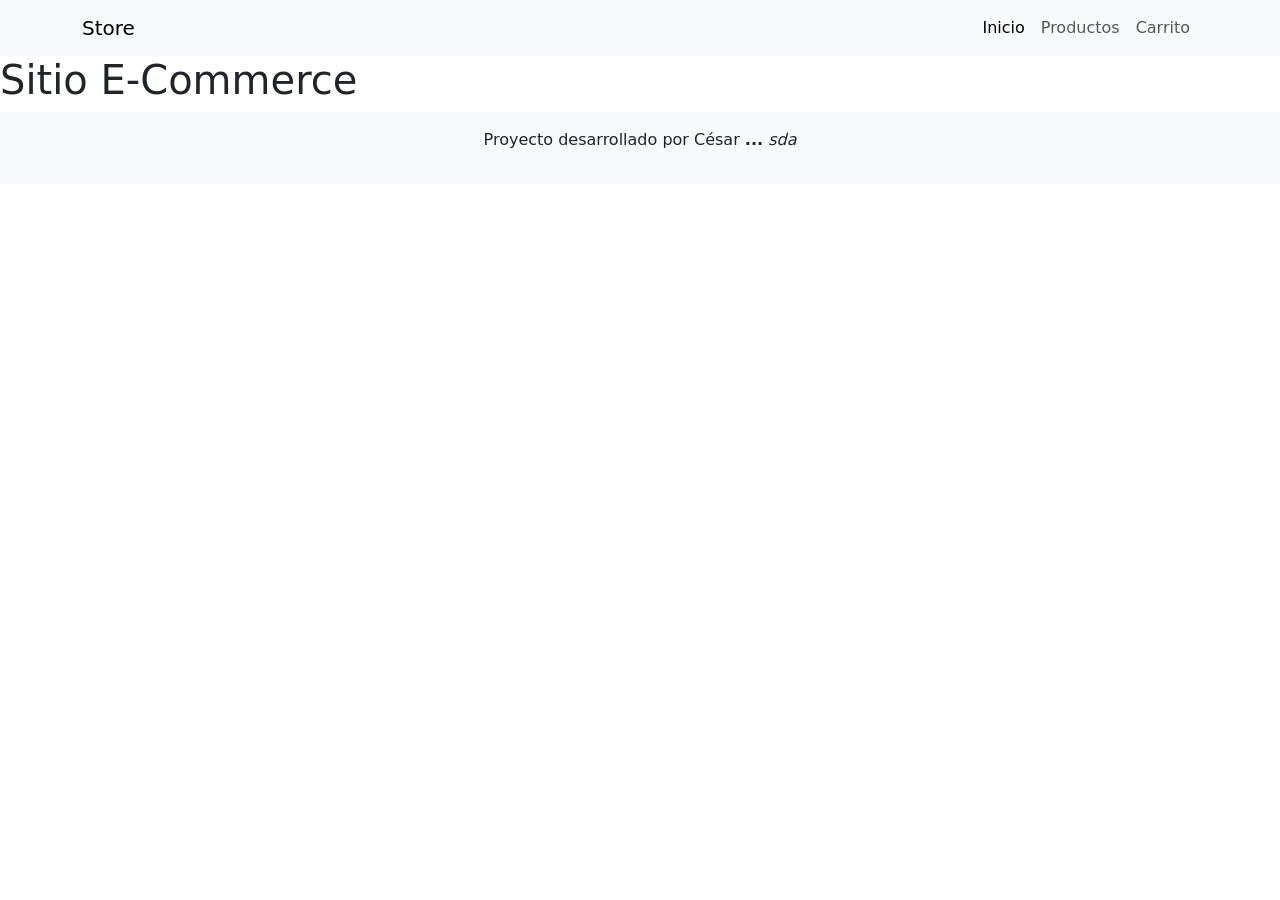
==== index.html @ f83b735a "Se da formato al footer del documento" ====
<!DOCTYPE html>
<html lang="es"> <!--ls,dir o pwd sirven para ver las carpetas que hay dentro de mi directorio y la ruta-->

<head>
    <meta charset="UTF-8">
    <meta name="viewport" content="width=device-width, initial-scale=1.0">
    <title>Proyecto Final m2</title>

    <link href="https://cdn.jsdelivr.net/npm/bootstrap@5.3.8/dist/css/bootstrap.min.css" rel="stylesheet"
        integrity="sha384-sRIl4kxILFvY47J16cr9ZwB07vP4J8+LH7qKQnuqkuIAvNWLzeN8tE5YBujZqJLB" crossorigin="anonymous">

    <script defer src="https://cdn.jsdelivr.net/npm/bootstrap@5.3.8/dist/js/bootstrap.bundle.min.js"
        integrity="sha384-FKyoEForCGlyvwx9Hj09JcYn3nv7wiPVlz7YYwJrWVcXK/BmnVDxM+D2scQbITxI"
        crossorigin="anonymous"></script>

    <link rel="stylesheet" href="/assets/css/style.css">

    <script defer src="/assets/js/script.js"></script>
</head>

<body>
    <nav class="navbar navbar-expand-lg bg-body-tertiary">
        <div class="container">
            <a class="navbar-brand" href="#">Store</a>
            <button class="navbar-toggler" type="button" data-bs-toggle="collapse" data-bs-target="#navbarNav"
                aria-controls="navbarNav" aria-expanded="false" aria-label="Toggle navigation">
                <span class="navbar-toggler-icon"></span>
            </button>
            <div class="collapse navbar-collapse" id="navbarNav">
                <ul class="navbar-nav ms-auto">
                    <li class="nav-item">
                        <a class="nav-link active" aria-current="page" href="#">Inicio</a>
                    </li>
                    <li class="nav-item">
                        <a class="nav-link" href="#">Productos</a>
                    </li>
                    <li class="nav-item">
                        <a class="nav-link" href="#">Carrito</a>
                    </li>
                </ul>
            </div>
        </div>
    </nav>
    <header>
        <h1>Sitio E-Commerce</h1>
    </header>
    <main>

    </main>
    <footer class="bg-body-tertiary py-3">
        <p class="text-center">Proyecto desarrollado por César <strong>...</strong> <em>sda</em></p>
    </footer>
</body>

</html>
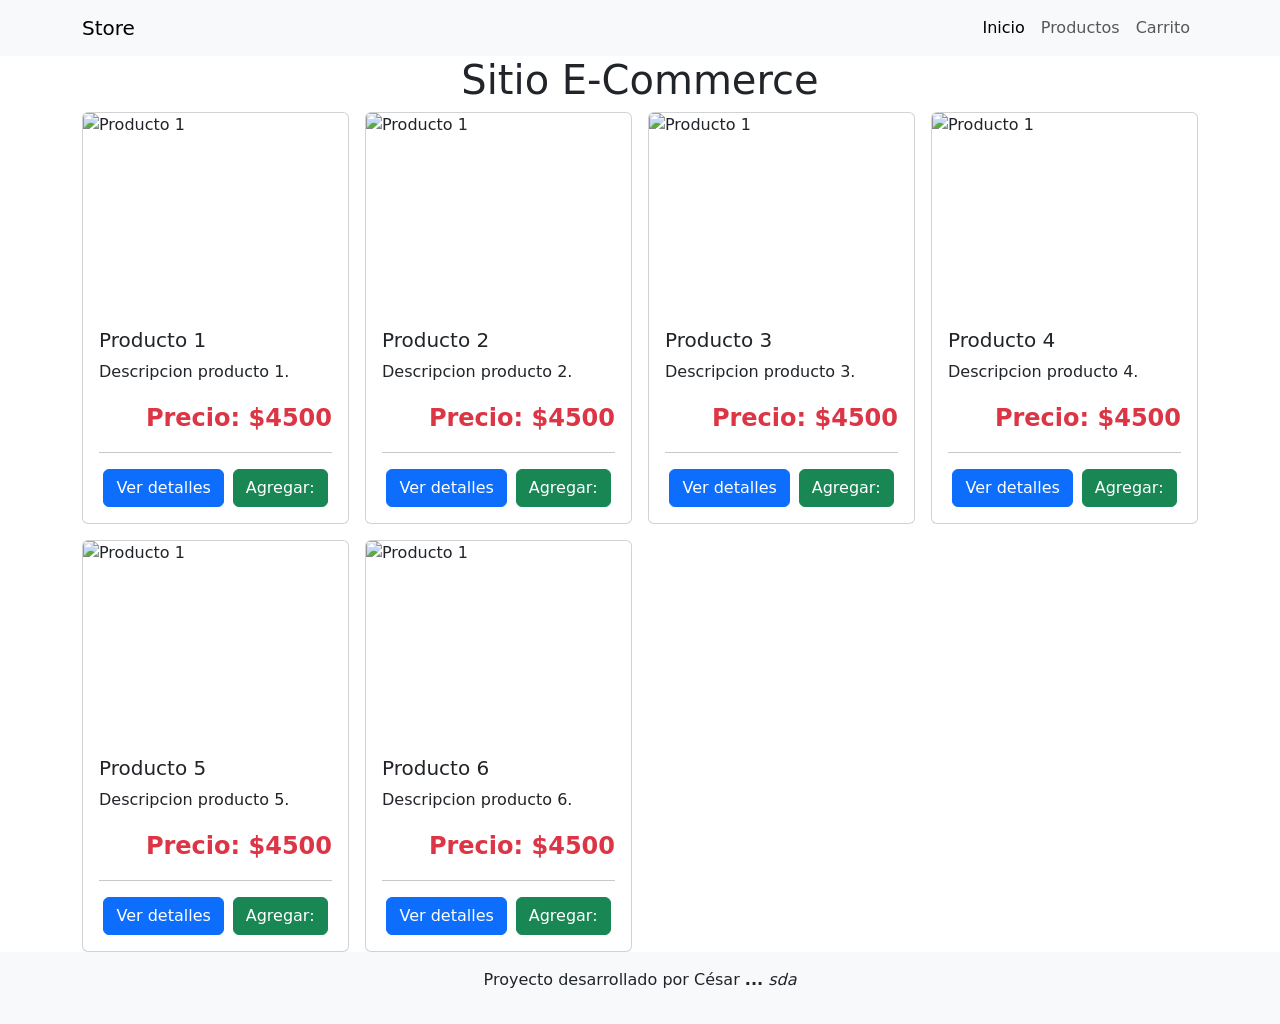
==== commit 821bf5a0: "Se crea galeria de productos y se enlaza con la barra de navegacion. También se agrega aspect ratio " ====
--- a/index.html
+++ b/index.html
@@ -32,7 +32,7 @@
                         <a class="nav-link active" aria-current="page" href="#">Inicio</a>
                     </li>
                     <li class="nav-item">
-                        <a class="nav-link" href="#">Productos</a>
+                        <a class="nav-link" href="#seccion-productos">Productos</a>
                     </li>
                     <li class="nav-item">
                         <a class="nav-link" href="#">Carrito</a>
@@ -42,10 +42,104 @@
         </div>
     </nav>
     <header>
-        <h1>Sitio E-Commerce</h1>
+        <h1 class="text-center">Sitio E-Commerce</h1>
     </header>
-    <main>
+    <main class="container">
+        <section id="seccion-productos">
+            <div class="row g-3 row-cols-1 row-cols-sm-2 row-cols-md-4">
+                <div class="col">
+                    <div class="card w-100">
+                        <img onerror="this.onerror=null;this.src='https://placehold.co/400x300';" class="card-img-top img-fluid" src="https://fastly.picsum.photos/id/866/400/400.jpg?hmac=oHJBlOQwtaF75oX43dFtPf4At_GRLEx9FQqkkfpLR5U" alt="Producto 1">
+                        <div class="card-body">
+                            <h5 class="card-title">Producto 1</h5>
+                            <p class="card-text">Descripcion producto 1.</p>
+                            <p class="card-text fs-4 fw-bold text-end text-danger">Precio: $4500</p>
+                            <hr>
+                           <div class="d-flex justify-content-around">
+                             <a href="#producto-detalle.html" class="btn btn-primary">Ver detalles</a>
+                            <a href="#" class="btn btn-success">Agregar:</a>
+                           </div>
+                        </div>
+                    </div>
+                </div>
+                <div class="col">
+                    <div class="card w-100">
+                        <img onerror="this.onerror=null;this.src='https://placehold.co/400x300';" class="card-img-top img-fluid" src="https://fastly.picsum.photos/id/866/400/400.jpg?hmac=oHJBlOQwtaF75oX43dFtPf4At_GRLEx9FQqkkfpLR5U" alt="Producto 1">
+                        <div class="card-body">
+                            <h5 class="card-title">Producto 2</h5>
+                            <p class="card-text">Descripcion producto 2.</p>
+                            <p class="card-text fs-4 fw-bold text-end text-danger">Precio: $4500</p>
+                            <hr>
+                           <div class="d-flex justify-content-around">
+                             <a href="#producto-detalle.html" class="btn btn-primary">Ver detalles</a>
+                            <a href="#" class="btn btn-success">Agregar:</a>
+                           </div>
+                        </div>
+                    </div>
+                </div>
+                <div class="col">
+                    <div class="card w-100">
+                        <img onerror="this.onerror=null;this.src='https://placehold.co/400x300';" class="card-img-top img-fluid" src="https://fastly.picsum.photos/id/866/400/400.jpg?hmac=oHJBlOQwtaF75oX43dFtPf4At_GRLEx9FQqkkfpLR5U" alt="Producto 1">
+                        <div class="card-body">
+                            <h5 class="card-title">Producto 3</h5>
+                            <p class="card-text">Descripcion producto 3.</p>
+                            <p class="card-text fs-4 fw-bold text-end text-danger">Precio: $4500</p>
+                            <hr>
+                           <div class="d-flex justify-content-around">
+                             <a href="#producto-detalle.html" class="btn btn-primary">Ver detalles</a>
+                            <a href="#" class="btn btn-success">Agregar:</a>
+                           </div>
+                        </div>
+                    </div>
+                </div>
+                <div class="col">
+                    <div class="card w-100">
+                        <img onerror="this.onerror=null;this.src='https://placehold.co/400x300';" class="card-img-top img-fluid" src="https://fastly.picsum.photos/id/866/400/400.jpg?hmac=oHJBlOQwtaF75oX43dFtPf4At_GRLEx9FQqkkfpLR5U" alt="Producto 1">
+                        <div class="card-body">
+                            <h5 class="card-title">Producto 4</h5>
+                            <p class="card-text">Descripcion producto 4.</p>
+                            <p class="card-text fs-4 fw-bold text-end text-danger">Precio: $4500</p>
+                            <hr>
+                           <div class="d-flex justify-content-around">
+                             <a href="#producto-detalle.html" class="btn btn-primary">Ver detalles</a>
+                            <a href="#" class="btn btn-success">Agregar:</a>
+                           </div>
+                        </div>
+                    </div>
+                </div>
+                <div class="col">
+                    <div class="card w-100">
+                        <img onerror="this.onerror=null;this.src='https://placehold.co/400x300';" class="card-img-top img-fluid" src="https://fastly.picsum.photos/id/866/400/400.jpg?hmac=oHJBlOQwtaF75oX43dFtPf4At_GRLEx9FQqkkfpLR5U" alt="Producto 1">
+                        <div class="card-body">
+                            <h5 class="card-title">Producto 5</h5>
+                            <p class="card-text">Descripcion producto 5.</p>
+                            <p class="card-text fs-4 fw-bold text-end text-danger">Precio: $4500</p>
+                            <hr>
+                           <div class="d-flex justify-content-around">
+                             <a href="#producto-detalle.html" class="btn btn-primary">Ver detalles</a>
+                            <a href="#" class="btn btn-success">Agregar:</a>
+                           </div>
+                        </div>
+                    </div>
+                </div>
+                <div class="col">
+                    <div class="card w-100">
+                        <img onerror="this.onerror=null;this.src='https://placehold.co/400x300';" class="card-img-top img-fluid" src="https://fastly.picsum.photos/id/866/400/400.jpg?hmac=oHJBlOQwtaF75oX43dFtPf4At_GRLEx9FQqkkfpLR5U" alt="Producto 1">
+                        <div class="card-body">
+                            <h5 class="card-title">Producto 6</h5>
+                            <p class="card-text">Descripcion producto 6.</p>
+                            <p class="card-text fs-4 fw-bold text-end text-danger">Precio: $4500</p>
+                            <hr>
+                           <div class="d-flex justify-content-around">
+                             <a href="#producto-detalle.html" class="btn btn-primary">Ver detalles</a>
+                            <a href="#" class="btn btn-success">Agregar:</a>
+                           </div>
+                        </div>
+                    </div>
+                </div>
+            </div>
 
+        </section>
     </main>
     <footer class="bg-body-tertiary py-3">
         <p class="text-center">Proyecto desarrollado por César <strong>...</strong> <em>sda</em></p>
--- a/assets/css/style.css
+++ b/assets/css/style.css
@@ -0,0 +1,3 @@
+#seccion-productos .card img {
+    aspect-ratio: 4/3;
+}
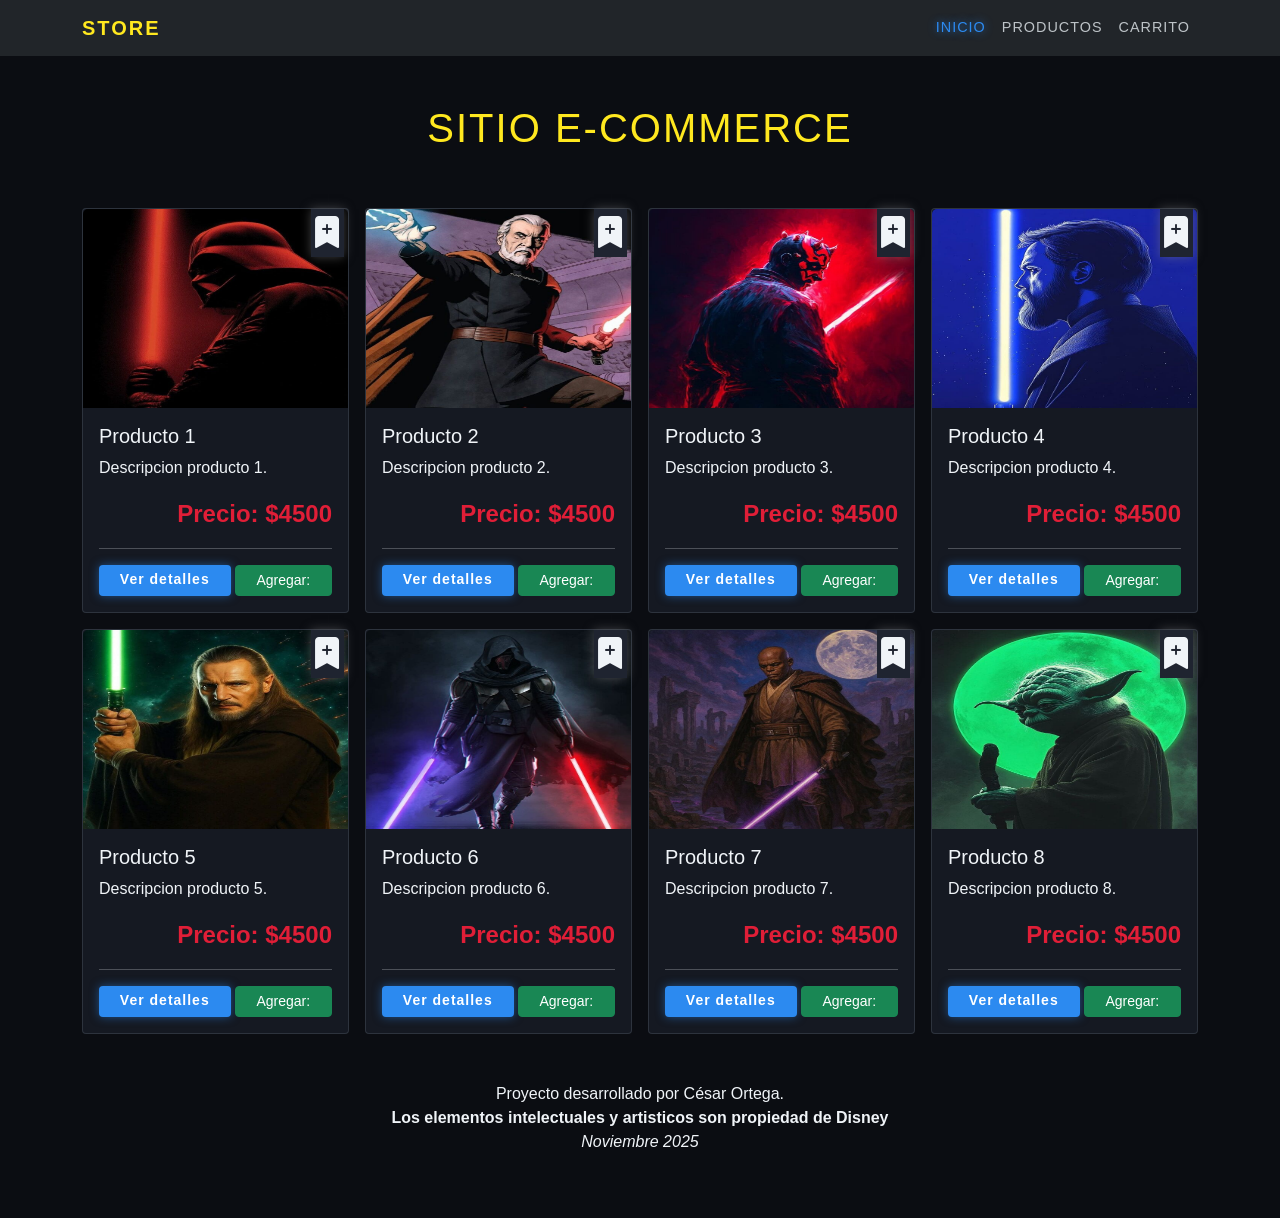
==== commit 0c9304d6: "Modificacion de diseño de fondo, h1,h2,textos, navbar,imagenes, footer acorde a la tematica. impleme" ====
--- a/index.html
+++ b/index.html
@@ -9,6 +9,8 @@
     <link href="https://cdn.jsdelivr.net/npm/bootstrap@5.3.8/dist/css/bootstrap.min.css" rel="stylesheet"
         integrity="sha384-sRIl4kxILFvY47J16cr9ZwB07vP4J8+LH7qKQnuqkuIAvNWLzeN8tE5YBujZqJLB" crossorigin="anonymous">
 
+    <link rel="stylesheet" href="https://cdn.jsdelivr.net/npm/bootstrap-icons@1.11.3/font/bootstrap-icons.min.css">
+    
     <script defer src="https://cdn.jsdelivr.net/npm/bootstrap@5.3.8/dist/js/bootstrap.bundle.min.js"
         integrity="sha384-FKyoEForCGlyvwx9Hj09JcYn3nv7wiPVlz7YYwJrWVcXK/BmnVDxM+D2scQbITxI"
         crossorigin="anonymous"></script>
@@ -19,10 +21,10 @@
 </head>
 
 <body>
-    <nav class="navbar navbar-expand-lg bg-body-tertiary">
+    <nav class="navbar navbar-expand-lg bg-dark">
         <div class="container">
             <a class="navbar-brand" href="#">Store</a>
-            <button class="navbar-toggler" type="button" data-bs-toggle="collapse" data-bs-target="#navbarNav"
+            <button class="navbar-toggler bg-danger" type="button" data-bs-toggle="collapse" data-bs-target="#navbarNav"
                 aria-controls="navbarNav" aria-expanded="false" aria-label="Toggle navigation">
                 <span class="navbar-toggler-icon"></span>
             </button>
@@ -42,97 +44,135 @@
         </div>
     </nav>
     <header>
-        <h1 class="text-center">Sitio E-Commerce</h1>
+        <h1 class="text-center py-5">Sitio E-Commerce</h1>
     </header>
     <main class="container">
         <section id="seccion-productos">
-            <div class="row g-3 row-cols-1 row-cols-sm-2 row-cols-md-4">
+            <div class="row g-3 row-cols-1 row-cols-sm-2 row-cols-md-3 row-cols-xl-4">
                 <div class="col">
                     <div class="card w-100">
-                        <img onerror="this.onerror=null;this.src='https://placehold.co/400x300';" class="card-img-top img-fluid" src="https://fastly.picsum.photos/id/866/400/400.jpg?hmac=oHJBlOQwtaF75oX43dFtPf4At_GRLEx9FQqkkfpLR5U" alt="Producto 1">
+                        <i class="abs bi bi-bookmark-plus-fill btn-secondary"></i>
+                        <img onerror="this.onerror=null;this.src='';" class="card-img-top img-fluid" src="/assets/img/recortada-dart.jpg" alt="Producto 1">
                         <div class="card-body">
                             <h5 class="card-title">Producto 1</h5>
                             <p class="card-text">Descripcion producto 1.</p>
                             <p class="card-text fs-4 fw-bold text-end text-danger">Precio: $4500</p>
                             <hr>
-                           <div class="d-flex justify-content-around">
-                             <a href="#producto-detalle.html" class="btn btn-primary">Ver detalles</a>
-                            <a href="#" class="btn btn-success">Agregar:</a>
+                           <div class="d-flex justify-content-around gap-1">
+                             <a href="producto-detalle.html" class=" btn btn-primary btn-sm flex-grow-1">Ver detalles</a>
+                            <a href="#" class="abs-btn btn btn-success btn-sm flex-grow-1">Agregar:</a>
                            </div>
                         </div>
                     </div>
                 </div>
                 <div class="col">
                     <div class="card w-100">
-                        <img onerror="this.onerror=null;this.src='https://placehold.co/400x300';" class="card-img-top img-fluid" src="https://fastly.picsum.photos/id/866/400/400.jpg?hmac=oHJBlOQwtaF75oX43dFtPf4At_GRLEx9FQqkkfpLR5U" alt="Producto 1">
+                        <i class="abs bi bi-bookmark-plus-fill btn-secondary"></i>
+                        <img onerror="this.onerror=null;this.src='';" class="card-img-top img-fluid" src="/assets/img/recortada-dooku.jpg" alt="Producto 1">
                         <div class="card-body">
                             <h5 class="card-title">Producto 2</h5>
                             <p class="card-text">Descripcion producto 2.</p>
                             <p class="card-text fs-4 fw-bold text-end text-danger">Precio: $4500</p>
                             <hr>
-                           <div class="d-flex justify-content-around">
-                             <a href="#producto-detalle.html" class="btn btn-primary">Ver detalles</a>
-                            <a href="#" class="btn btn-success">Agregar:</a>
+                           <div class="d-flex justify-content-around gap-1">
+                             <a href="producto-detalle.html" class="btn btn-primary btn-sm flex-grow-1">Ver detalles</a>
+                            <a href="#" class="btn btn-success btn-sm flex-grow-1">Agregar:</a>
                            </div>
                         </div>
                     </div>
                 </div>
                 <div class="col">
                     <div class="card w-100">
-                        <img onerror="this.onerror=null;this.src='https://placehold.co/400x300';" class="card-img-top img-fluid" src="https://fastly.picsum.photos/id/866/400/400.jpg?hmac=oHJBlOQwtaF75oX43dFtPf4At_GRLEx9FQqkkfpLR5U" alt="Producto 1">
+                        <i class="abs bi bi-bookmark-plus-fill btn-secondary"></i>
+                        <img onerror="this.onerror=null;this.src='';" class="card-img-top img-fluid" src="/assets/img/recortada-maul.jpg" alt="Producto 1">
                         <div class="card-body">
                             <h5 class="card-title">Producto 3</h5>
                             <p class="card-text">Descripcion producto 3.</p>
                             <p class="card-text fs-4 fw-bold text-end text-danger">Precio: $4500</p>
                             <hr>
-                           <div class="d-flex justify-content-around">
-                             <a href="#producto-detalle.html" class="btn btn-primary">Ver detalles</a>
-                            <a href="#" class="btn btn-success">Agregar:</a>
+                           <div class="d-flex justify-content-around gap-1">
+                             <a href="producto-detalle.html" class="btn btn-primary btn-sm flex-grow-1">Ver detalles</a>
+                            <a href="#" class="btn btn-success btn-sm flex-grow-1">Agregar:</a>
                            </div>
                         </div>
                     </div>
                 </div>
                 <div class="col">
                     <div class="card w-100">
-                        <img onerror="this.onerror=null;this.src='https://placehold.co/400x300';" class="card-img-top img-fluid" src="https://fastly.picsum.photos/id/866/400/400.jpg?hmac=oHJBlOQwtaF75oX43dFtPf4At_GRLEx9FQqkkfpLR5U" alt="Producto 1">
+                        <i class="abs bi bi-bookmark-plus-fill btn-secondary"></i>
+                        <img onerror="this.onerror=null;this.src='';" class="card-img-top img-fluid" src="/assets/img/recortada-obi.jpg" alt="Producto 1">
                         <div class="card-body">
                             <h5 class="card-title">Producto 4</h5>
                             <p class="card-text">Descripcion producto 4.</p>
                             <p class="card-text fs-4 fw-bold text-end text-danger">Precio: $4500</p>
                             <hr>
-                           <div class="d-flex justify-content-around">
-                             <a href="#producto-detalle.html" class="btn btn-primary">Ver detalles</a>
-                            <a href="#" class="btn btn-success">Agregar:</a>
+                           <div class="d-flex justify-content-around gap-1">
+                             <a href="producto-detalle.html" class="btn btn-primary btn-sm flex-grow-1">Ver detalles</a>
+                            <a href="#" class="btn btn-success btn-sm flex-grow-1">Agregar:</a>
                            </div>
                         </div>
                     </div>
                 </div>
                 <div class="col">
                     <div class="card w-100">
-                        <img onerror="this.onerror=null;this.src='https://placehold.co/400x300';" class="card-img-top img-fluid" src="https://fastly.picsum.photos/id/866/400/400.jpg?hmac=oHJBlOQwtaF75oX43dFtPf4At_GRLEx9FQqkkfpLR5U" alt="Producto 1">
+                        <i class="abs bi bi-bookmark-plus-fill btn-secondary"></i>
+                        <img onerror="this.onerror=null;this.src='';" class="card-img-top img-fluid" src="/assets/img/recortada-qui-gon.jpg" alt="Producto 1">
                         <div class="card-body">
                             <h5 class="card-title">Producto 5</h5>
                             <p class="card-text">Descripcion producto 5.</p>
                             <p class="card-text fs-4 fw-bold text-end text-danger">Precio: $4500</p>
                             <hr>
-                           <div class="d-flex justify-content-around">
-                             <a href="#producto-detalle.html" class="btn btn-primary">Ver detalles</a>
-                            <a href="#" class="btn btn-success">Agregar:</a>
+                           <div class="d-flex justify-content-around gap-1">
+                             <a href="producto-detalle.html" class="btn btn-primary btn-sm flex-grow-1">Ver detalles</a>
+                            <a href="#" class="btn btn-success btn-sm flex-grow-1">Agregar:</a>
                            </div>
                         </div>
                     </div>
                 </div>
                 <div class="col">
                     <div class="card w-100">
-                        <img onerror="this.onerror=null;this.src='https://placehold.co/400x300';" class="card-img-top img-fluid" src="https://fastly.picsum.photos/id/866/400/400.jpg?hmac=oHJBlOQwtaF75oX43dFtPf4At_GRLEx9FQqkkfpLR5U" alt="Producto 1">
+                        <i class="abs bi bi-bookmark-plus-fill btn-secondary"></i>
+                        <img onerror="this.onerror=null;this.src='';" class="card-img-top img-fluid" src="/assets/img/recortada-revan.jpg" alt="Producto 1">
                         <div class="card-body">
                             <h5 class="card-title">Producto 6</h5>
                             <p class="card-text">Descripcion producto 6.</p>
                             <p class="card-text fs-4 fw-bold text-end text-danger">Precio: $4500</p>
                             <hr>
-                           <div class="d-flex justify-content-around">
-                             <a href="#producto-detalle.html" class="btn btn-primary">Ver detalles</a>
-                            <a href="#" class="btn btn-success">Agregar:</a>
+                           <div class="d-flex justify-content-around gap-1">
+                             <a href="producto-detalle.html" class="btn btn-primary btn-sm flex-grow-1">Ver detalles</a>
+                            <a href="#" class="btn btn-success btn-sm flex-grow-1">Agregar:</a>
+                           </div>
+                        </div>
+                    </div>
+                </div>
+                 <div class="col">
+                    <div class="card w-100">
+                        <i class="abs bi bi-bookmark-plus-fill btn-secondary"></i>
+                        <img onerror="this.onerror=null;this.src='';" class="card-img-top img-fluid" src="/assets/img/recortada-windu.jpg" alt="Producto 1">
+                        <div class="card-body">
+                            <h5 class="card-title">Producto 7</h5>
+                            <p class="card-text">Descripcion producto 7.</p>
+                            <p class="card-text fs-4 fw-bold text-end text-danger">Precio: $4500</p>
+                            <hr>
+                           <div class="d-flex justify-content-around gap-1">
+                             <a href="producto-detalle.html" class="btn btn-primary btn-sm flex-grow-1">Ver detalles</a>
+                            <a href="#" class="btn btn-success btn-sm flex-grow-1">Agregar:</a>
+                           </div>
+                        </div>
+                    </div>
+                </div>
+                 <div class="col">
+                    <div class="card w-100">
+                        <i class="abs bi bi-bookmark-plus-fill btn-secondary"></i>
+                        <img onerror="this.onerror=null;this.src='';" class="card-img-top img-fluid" src="/assets/img/recortada-yoda.jpg" alt="Producto 1">
+                        <div class="card-body">
+                            <h5 class="card-title">Producto 8</h5>
+                            <p class="card-text">Descripcion producto 8.</p>
+                            <p class="card-text fs-4 fw-bold text-end text-danger">Precio: $4500</p>
+                            <hr>
+                           <div class="d-flex justify-content-around gap-1">
+                             <a href="producto-detalle.html" class="btn btn-primary btn-sm flex-grow-1">Ver detalles</a>
+                            <a href="#" class="btn btn-success btn-sm flex-grow-1">Agregar:</a>
                            </div>
                         </div>
                     </div>
@@ -141,8 +181,8 @@
 
         </section>
     </main>
-    <footer class="bg-body-tertiary py-3">
-        <p class="text-center">Proyecto desarrollado por César <strong>...</strong> <em>sda</em></p>
+    <footer class="py-5">
+        <p class="text-center">Proyecto desarrollado por César Ortega.<br><strong>Los elementos intelectuales y artisticos son propiedad de Disney</strong> <br> <em>Noviembre 2025</em></p>
     </footer>
 </body>
 
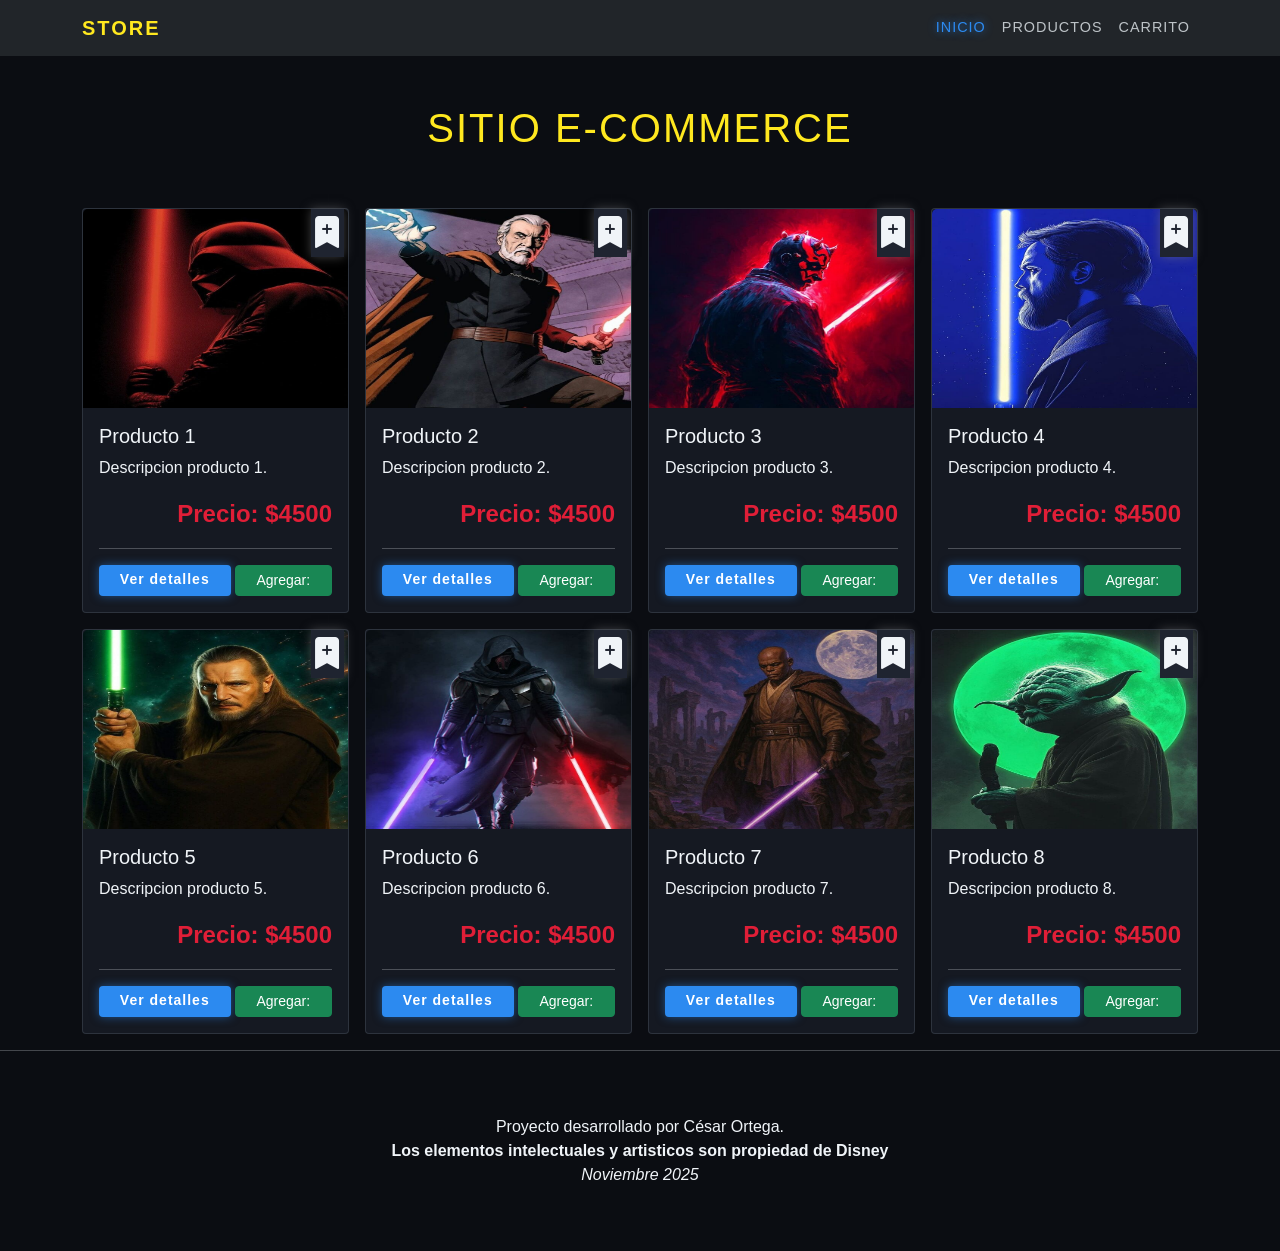
==== commit dcf40722: "Se modifica producto-detalle.html, se crea archivo logica_aler.js" ====
--- a/index.html
+++ b/index.html
@@ -10,20 +10,20 @@
         integrity="sha384-sRIl4kxILFvY47J16cr9ZwB07vP4J8+LH7qKQnuqkuIAvNWLzeN8tE5YBujZqJLB" crossorigin="anonymous">
 
     <link rel="stylesheet" href="https://cdn.jsdelivr.net/npm/bootstrap-icons@1.11.3/font/bootstrap-icons.min.css">
-    
+
     <script defer src="https://cdn.jsdelivr.net/npm/bootstrap@5.3.8/dist/js/bootstrap.bundle.min.js"
         integrity="sha384-FKyoEForCGlyvwx9Hj09JcYn3nv7wiPVlz7YYwJrWVcXK/BmnVDxM+D2scQbITxI"
         crossorigin="anonymous"></script>
 
-    <link rel="stylesheet" href="/assets/css/style.css">
-
-    <script defer src="/assets/js/script.js"></script>
+    <link rel="stylesheet" href="./assets/css/style.css">
+
+    <script defer src="./assets/js/script.js"></script>
 </head>
 
 <body>
     <nav class="navbar navbar-expand-lg bg-dark">
         <div class="container">
-            <a class="navbar-brand" href="#">Store</a>
+            <a class="navbar-brand" href="index.html">Store</a>
             <button class="navbar-toggler bg-danger" type="button" data-bs-toggle="collapse" data-bs-target="#navbarNav"
                 aria-controls="navbarNav" aria-expanded="false" aria-label="Toggle navigation">
                 <span class="navbar-toggler-icon"></span>
@@ -31,20 +31,20 @@
             <div class="collapse navbar-collapse" id="navbarNav">
                 <ul class="navbar-nav ms-auto">
                     <li class="nav-item">
-                        <a class="nav-link active" aria-current="page" href="#">Inicio</a>
+                        <a class="nav-link active" aria-current="page" href="index.html">Inicio</a>
                     </li>
                     <li class="nav-item">
                         <a class="nav-link" href="#seccion-productos">Productos</a>
                     </li>
                     <li class="nav-item">
-                        <a class="nav-link" href="#">Carrito</a>
+                        <a class="nav-link" href="carrito.html">Carrito</a>
                     </li>
                 </ul>
             </div>
         </div>
     </nav>
     <header>
-        <h1 class="text-center py-5">Sitio E-Commerce</h1>
+        <h1 class="text-center text-starwars py-5">Sitio E-Commerce</h1>
     </header>
     <main class="container">
         <section id="seccion-productos">
@@ -52,128 +52,144 @@
                 <div class="col">
                     <div class="card w-100">
                         <i class="abs bi bi-bookmark-plus-fill btn-secondary"></i>
-                        <img onerror="this.onerror=null;this.src='';" class="card-img-top img-fluid" src="/assets/img/recortada-dart.jpg" alt="Producto 1">
+                        <img onerror="this.onerror=null;this.src='';" class="card-img-top img-fluid"
+                            src="./assets/img/recortada-dart.jpg" alt="Producto 1">
                         <div class="card-body">
                             <h5 class="card-title">Producto 1</h5>
                             <p class="card-text">Descripcion producto 1.</p>
                             <p class="card-text fs-4 fw-bold text-end text-danger">Precio: $4500</p>
                             <hr>
-                           <div class="d-flex justify-content-around gap-1">
-                             <a href="producto-detalle.html" class=" btn btn-primary btn-sm flex-grow-1">Ver detalles</a>
-                            <a href="#" class="abs-btn btn btn-success btn-sm flex-grow-1">Agregar:</a>
-                           </div>
-                        </div>
-                    </div>
-                </div>
-                <div class="col">
-                    <div class="card w-100">
-                        <i class="abs bi bi-bookmark-plus-fill btn-secondary"></i>
-                        <img onerror="this.onerror=null;this.src='';" class="card-img-top img-fluid" src="/assets/img/recortada-dooku.jpg" alt="Producto 1">
+                            <div class="d-flex justify-content-around gap-1">
+                                <a href="producto-detalle.html" class=" btn btn-primary btn-sm flex-grow-1">Ver
+                                    detalles</a>
+                                <a href="#" class="abs-btn btn btn-success btn-sm flex-grow-1">Agregar:</a>
+                            </div>
+                        </div>
+                    </div>
+                </div>
+                <div class="col">
+                    <div class="card w-100">
+                        <i class="abs bi bi-bookmark-plus-fill btn-secondary"></i>
+                        <img onerror="this.onerror=null;this.src='';" class="card-img-top img-fluid"
+                            src="./assets/img/recortada-dooku.jpg" alt="Producto 2">
                         <div class="card-body">
                             <h5 class="card-title">Producto 2</h5>
                             <p class="card-text">Descripcion producto 2.</p>
                             <p class="card-text fs-4 fw-bold text-end text-danger">Precio: $4500</p>
                             <hr>
-                           <div class="d-flex justify-content-around gap-1">
-                             <a href="producto-detalle.html" class="btn btn-primary btn-sm flex-grow-1">Ver detalles</a>
-                            <a href="#" class="btn btn-success btn-sm flex-grow-1">Agregar:</a>
-                           </div>
-                        </div>
-                    </div>
-                </div>
-                <div class="col">
-                    <div class="card w-100">
-                        <i class="abs bi bi-bookmark-plus-fill btn-secondary"></i>
-                        <img onerror="this.onerror=null;this.src='';" class="card-img-top img-fluid" src="/assets/img/recortada-maul.jpg" alt="Producto 1">
+                            <div class="d-flex justify-content-around gap-1">
+                                <a href="producto-detalle.html" class="btn btn-primary btn-sm flex-grow-1">Ver
+                                    detalles</a>
+                                <a href="#" class="btn btn-success btn-sm flex-grow-1">Agregar:</a>
+                            </div>
+                        </div>
+                    </div>
+                </div>
+                <div class="col">
+                    <div class="card w-100">
+                        <i class="abs bi bi-bookmark-plus-fill btn-secondary"></i>
+                        <img onerror="this.onerror=null;this.src='';" class="card-img-top img-fluid"
+                            src="./assets/img/recortada-maul.jpg" alt="Producto 3">
                         <div class="card-body">
                             <h5 class="card-title">Producto 3</h5>
                             <p class="card-text">Descripcion producto 3.</p>
                             <p class="card-text fs-4 fw-bold text-end text-danger">Precio: $4500</p>
                             <hr>
-                           <div class="d-flex justify-content-around gap-1">
-                             <a href="producto-detalle.html" class="btn btn-primary btn-sm flex-grow-1">Ver detalles</a>
-                            <a href="#" class="btn btn-success btn-sm flex-grow-1">Agregar:</a>
-                           </div>
-                        </div>
-                    </div>
-                </div>
-                <div class="col">
-                    <div class="card w-100">
-                        <i class="abs bi bi-bookmark-plus-fill btn-secondary"></i>
-                        <img onerror="this.onerror=null;this.src='';" class="card-img-top img-fluid" src="/assets/img/recortada-obi.jpg" alt="Producto 1">
+                            <div class="d-flex justify-content-around gap-1">
+                                <a href="producto-detalle.html" class="btn btn-primary btn-sm flex-grow-1">Ver
+                                    detalles</a>
+                                <a href="#" class="btn btn-success btn-sm flex-grow-1">Agregar:</a>
+                            </div>
+                        </div>
+                    </div>
+                </div>
+                <div class="col">
+                    <div class="card w-100">
+                        <i class="abs bi bi-bookmark-plus-fill btn-secondary"></i>
+                        <img onerror="this.onerror=null;this.src='';" class="card-img-top img-fluid"
+                            src="./assets/img/recortada-obi.jpg" alt="Producto 4">
                         <div class="card-body">
                             <h5 class="card-title">Producto 4</h5>
                             <p class="card-text">Descripcion producto 4.</p>
                             <p class="card-text fs-4 fw-bold text-end text-danger">Precio: $4500</p>
                             <hr>
-                           <div class="d-flex justify-content-around gap-1">
-                             <a href="producto-detalle.html" class="btn btn-primary btn-sm flex-grow-1">Ver detalles</a>
-                            <a href="#" class="btn btn-success btn-sm flex-grow-1">Agregar:</a>
-                           </div>
-                        </div>
-                    </div>
-                </div>
-                <div class="col">
-                    <div class="card w-100">
-                        <i class="abs bi bi-bookmark-plus-fill btn-secondary"></i>
-                        <img onerror="this.onerror=null;this.src='';" class="card-img-top img-fluid" src="/assets/img/recortada-qui-gon.jpg" alt="Producto 1">
+                            <div class="d-flex justify-content-around gap-1">
+                                <a href="producto-detalle.html" class="btn btn-primary btn-sm flex-grow-1">Ver
+                                    detalles</a>
+                                <a href="#" class="btn btn-success btn-sm flex-grow-1">Agregar:</a>
+                            </div>
+                        </div>
+                    </div>
+                </div>
+                <div class="col">
+                    <div class="card w-100">
+                        <i class="abs bi bi-bookmark-plus-fill btn-secondary"></i>
+                        <img onerror="this.onerror=null;this.src='';" class="card-img-top img-fluid"
+                            src="./assets/img/recortada-qui-gon.jpg" alt="Producto 5">
                         <div class="card-body">
                             <h5 class="card-title">Producto 5</h5>
                             <p class="card-text">Descripcion producto 5.</p>
                             <p class="card-text fs-4 fw-bold text-end text-danger">Precio: $4500</p>
                             <hr>
-                           <div class="d-flex justify-content-around gap-1">
-                             <a href="producto-detalle.html" class="btn btn-primary btn-sm flex-grow-1">Ver detalles</a>
-                            <a href="#" class="btn btn-success btn-sm flex-grow-1">Agregar:</a>
-                           </div>
-                        </div>
-                    </div>
-                </div>
-                <div class="col">
-                    <div class="card w-100">
-                        <i class="abs bi bi-bookmark-plus-fill btn-secondary"></i>
-                        <img onerror="this.onerror=null;this.src='';" class="card-img-top img-fluid" src="/assets/img/recortada-revan.jpg" alt="Producto 1">
+                            <div class="d-flex justify-content-around gap-1">
+                                <a href="producto-detalle.html" class="btn btn-primary btn-sm flex-grow-1">Ver
+                                    detalles</a>
+                                <a href="#" class="btn btn-success btn-sm flex-grow-1">Agregar:</a>
+                            </div>
+                        </div>
+                    </div>
+                </div>
+                <div class="col">
+                    <div class="card w-100">
+                        <i class="abs bi bi-bookmark-plus-fill btn-secondary"></i>
+                        <img onerror="this.onerror=null;this.src='';" class="card-img-top img-fluid"
+                            src="./assets/img/recortada-revan.jpg" alt="Producto 6">
                         <div class="card-body">
                             <h5 class="card-title">Producto 6</h5>
                             <p class="card-text">Descripcion producto 6.</p>
                             <p class="card-text fs-4 fw-bold text-end text-danger">Precio: $4500</p>
                             <hr>
-                           <div class="d-flex justify-content-around gap-1">
-                             <a href="producto-detalle.html" class="btn btn-primary btn-sm flex-grow-1">Ver detalles</a>
-                            <a href="#" class="btn btn-success btn-sm flex-grow-1">Agregar:</a>
-                           </div>
-                        </div>
-                    </div>
-                </div>
-                 <div class="col">
-                    <div class="card w-100">
-                        <i class="abs bi bi-bookmark-plus-fill btn-secondary"></i>
-                        <img onerror="this.onerror=null;this.src='';" class="card-img-top img-fluid" src="/assets/img/recortada-windu.jpg" alt="Producto 1">
+                            <div class="d-flex justify-content-around gap-1">
+                                <a href="producto-detalle.html" class="btn btn-primary btn-sm flex-grow-1">Ver
+                                    detalles</a>
+                                <a href="#" class="btn btn-success btn-sm flex-grow-1">Agregar:</a>
+                            </div>
+                        </div>
+                    </div>
+                </div>
+                <div class="col">
+                    <div class="card w-100">
+                        <i class="abs bi bi-bookmark-plus-fill btn-secondary"></i>
+                        <img onerror="this.onerror=null;this.src='';" class="card-img-top img-fluid"
+                            src="./assets/img/recortada-windu.jpg" alt="Producto 7">
                         <div class="card-body">
                             <h5 class="card-title">Producto 7</h5>
                             <p class="card-text">Descripcion producto 7.</p>
                             <p class="card-text fs-4 fw-bold text-end text-danger">Precio: $4500</p>
                             <hr>
-                           <div class="d-flex justify-content-around gap-1">
-                             <a href="producto-detalle.html" class="btn btn-primary btn-sm flex-grow-1">Ver detalles</a>
-                            <a href="#" class="btn btn-success btn-sm flex-grow-1">Agregar:</a>
-                           </div>
-                        </div>
-                    </div>
-                </div>
-                 <div class="col">
-                    <div class="card w-100">
-                        <i class="abs bi bi-bookmark-plus-fill btn-secondary"></i>
-                        <img onerror="this.onerror=null;this.src='';" class="card-img-top img-fluid" src="/assets/img/recortada-yoda.jpg" alt="Producto 1">
+                            <div class="d-flex justify-content-around gap-1">
+                                <a href="producto-detalle.html" class="btn btn-primary btn-sm flex-grow-1">Ver
+                                    detalles</a>
+                                <a href="#" class="btn btn-success btn-sm flex-grow-1">Agregar:</a>
+                            </div>
+                        </div>
+                    </div>
+                </div>
+                <div class="col">
+                    <div class="card w-100">
+                        <i class="abs bi bi-bookmark-plus-fill btn-secondary"></i>
+                        <img onerror="this.onerror=null;this.src='';" class="card-img-top img-fluid"
+                            src="./assets/img/recortada-yoda.jpg" alt="Producto 8">
                         <div class="card-body">
                             <h5 class="card-title">Producto 8</h5>
                             <p class="card-text">Descripcion producto 8.</p>
                             <p class="card-text fs-4 fw-bold text-end text-danger">Precio: $4500</p>
                             <hr>
-                           <div class="d-flex justify-content-around gap-1">
-                             <a href="producto-detalle.html" class="btn btn-primary btn-sm flex-grow-1">Ver detalles</a>
-                            <a href="#" class="btn btn-success btn-sm flex-grow-1">Agregar:</a>
-                           </div>
+                            <div class="d-flex justify-content-around gap-1">
+                                <a href="producto-detalle.html" class="btn btn-primary btn-sm flex-grow-1">Ver
+                                    detalles</a>
+                                <a href="#" class="btn btn-success btn-sm flex-grow-1">Agregar:</a>
+                            </div>
                         </div>
                     </div>
                 </div>
@@ -181,8 +197,13 @@
 
         </section>
     </main>
+    <hr>
     <footer class="py-5">
-        <p class="text-center">Proyecto desarrollado por César Ortega.<br><strong>Los elementos intelectuales y artisticos son propiedad de Disney</strong> <br> <em>Noviembre 2025</em></p>
+        <p class="text-center">Proyecto desarrollado por César Ortega.
+            <br>
+            <strong>Los elementos intelectuales y artisticos son propiedad de Disney</strong>
+            <br> <em>Noviembre 2025</em>
+        </p>
     </footer>
 </body>
 
--- a/assets/css/style.css
+++ b/assets/css/style.css
@@ -0,0 +1,128 @@
+#seccion-productos .card img, .encabezado-detalle img {
+    aspect-ratio: 4/3;
+}
+:root {
+   
+    
+   
+    --bs-body-bg: #0b0d12;      
+    --bs-body-color: #f0f4f8;    
+    
+  
+    --bs-primary: #2c8af0;     
+    --bs-primary-rgb: 44, 138, 240;
+    
+    --bs-secondary: #1f2430;    
+    --bs-secondary-rgb: 31, 36, 48;
+    
+    --bs-warning: #ffe81f;      
+    --bs-warning-rgb: 255, 232, 31;
+    
+    --bs-danger: #e01e37;       
+    --bs-danger-rgb: 224, 30, 55;
+    
+    --bs-dark: #151922;         
+    
+ 
+    --bs-font-sans-serif: 'Orbitron', 'Roboto', sans-serif; 
+
+}
+
+.btn-primary {
+    background-color: var(--bs-primary);
+    border: none;
+    box-shadow: 0 0 10px rgba(44, 138, 240, 0.5); 
+    transition: all 0.3s ease;
+    font-weight: 600;
+    letter-spacing: 1px;
+}
+
+.btn-primary:hover {
+    background-color: #4fa3ff;
+    box-shadow: 0 0 20px rgba(44, 138, 240, 0.8); 
+    transform: translateY(-2px);
+}
+.btn-secondary {
+    background-color: var( --bs-secondary);
+    border: none;
+    box-shadow: 0 0 10px rgba(127, 127, 129, 0.5); 
+    transition: all 0.3s ease;
+    font-weight: 600;
+    letter-spacing: 1px;
+}
+
+.btn-secondary:hover {
+    background-color: #dee7e7c9;
+    box-shadow: 0 0 20px rgba(45, 47, 49, 0.8);
+    transform: translateY(-2px);
+}
+
+
+.card {
+    background-color: var(--bs-dark);
+    border: 1px solid rgba(142, 153, 168, 0.2); 
+    border-radius: 4px;
+}
+
+/* Títulos con el amarillo icónico */
+h1, h2, .text-starwars {
+    color: var(--bs-warning);
+    text-transform: uppercase;
+    letter-spacing: 2px;
+}
+.starwars-nav {
+    background-color: rgba(21, 25, 34, 0.95);
+    border-bottom: 1px solid rgba(44, 138, 240, 0.3);
+    backdrop-filter: blur(10px);
+    box-shadow: 0 4px 30px rgba(0, 0, 0, 0.5);
+}
+
+/* 2. Logo */
+.navbar-brand {
+    font-family: 'Orbitron', sans-serif; 
+    color: var(--bs-warning) !important; 
+    letter-spacing: 2px;
+    text-transform: uppercase;
+    font-weight: 700;
+}
+
+/* 3. Enlaces: Efecto Hover  */
+.nav-link {
+    color: #bdc3c7 !important; 
+    transition: all 0.3s ease;
+    text-transform: uppercase;
+    font-size: 0.9rem;
+    letter-spacing: 1px;
+}
+
+.nav-link:hover, .nav-link.active {
+    color: var(--bs-primary) !important; /* Azul */
+    text-shadow: 0 0 8px rgba(44, 138, 240, 0.8); /* Glow azul */
+}
+
+/* 4. Input de Búsqueda: Estilo Terminal */
+.search-terminal {
+    background-color: rgba(0, 0, 0, 0.5);
+    border: 1px solid #444;
+    color: var(--bs-primary);
+    font-family: 'Courier New', monospace; /* Fuente tipo código */
+}
+
+.search-terminal::placeholder {
+    color: #555;
+}
+
+.search-terminal:focus {
+    background-color: rgba(0, 0, 0, 0.8);
+    border-color: var(--bs-primary);
+    box-shadow: 0 0 10px rgba(44, 138, 240, 0.3);
+    color: var(--bs-primary);
+}
+
+.abs {
+    position: absolute;
+    top: 0px;
+    right: 4px;
+    font-size: 2rem;
+}
+
